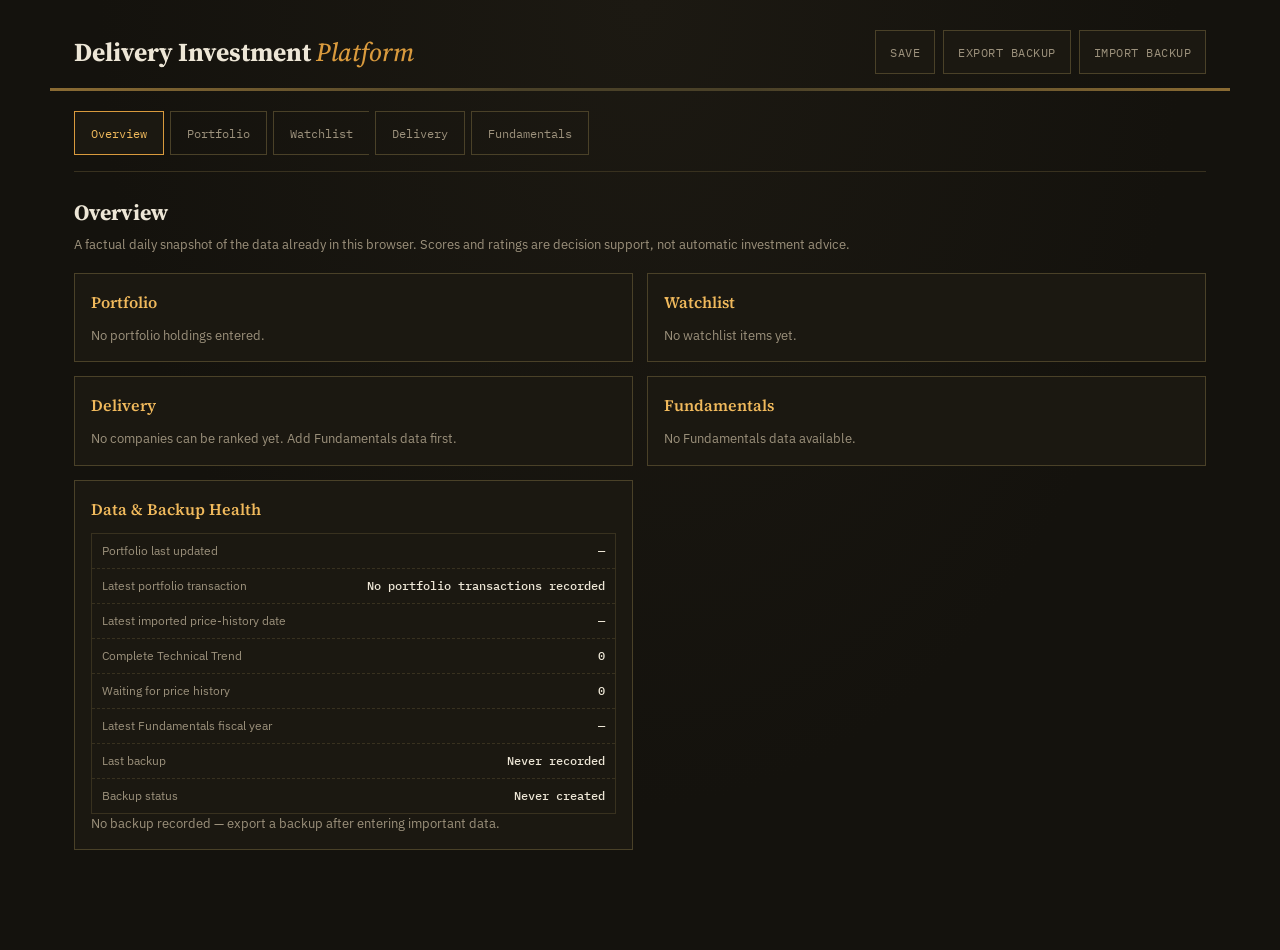
==== 01_Source/wealth-suite/index.html @ 5f9a4340 "Finalize practical investment workflow" ====
<!DOCTYPE html>
<html lang="en">
<head>
<meta charset="UTF-8">
<meta name="viewport" content="width=device-width, initial-scale=1.0">
<title>Personal Delivery Investment and Portfolio Management Platform</title>
<link rel="preconnect" href="https://fonts.googleapis.com">
<link rel="preconnect" href="https://fonts.gstatic.com" crossorigin>
<link href="https://fonts.googleapis.com/css2?family=Source+Serif+4:ital,opsz,wght@0,8..60,400;0,8..60,600;0,8..60,700;1,8..60,500&family=IBM+Plex+Mono:wght@400;500;600&family=IBM+Plex+Sans:wght@400;500;600&display=swap" rel="stylesheet">
<link rel="stylesheet" href="css/main.css">
</head>
<body>

<div class="status-bar" id="status-bar"></div>

<div class="masthead">
  <div class="wordmark">Delivery Investment <em>Platform</em></div>
  <div class="toolbar">
    <button id="btn-save">Save</button>
    <button id="btn-export">Export backup</button>
    <button id="btn-import">Import backup</button>
    <input type="file" id="import-file-input" accept="application/json" style="display:none">
  </div>
</div>
<div class="masthead-rule"></div>

<div class="app-shell">
  <div class="nav-tabs" id="nav-tabs"></div>
  <div id="module-container"></div>
</div>

<!-- Data layer -->
<script src="js/data-model.js"></script>
<script src="js/seed-data.js"></script>
<script src="js/persistence.js"></script>

<!-- Shared utilities -->
<script src="js/list-controls.js"></script>
<script src="js/company-calculations.js"></script>
<script src="js/price-history.js"></script>

<!-- Modules -->
<script src="js/modules/overview.js"></script>
<script src="js/modules/fundamentals.js"></script>
<script src="js/modules/watchlist.js"></script>
<script src="js/modules/portfolio.js"></script>
<script src="js/modules/delivery-screener.js"></script>

<!-- Shell (must load after modules, before the registration script below) -->
<script src="js/app.js"></script>

<script>
  // Module registration — the only place that knows about all five active modules.
  // Adding a module later means one line here, nothing else in this file
  // changes.
  App.registerModule("overview", "Overview", OverviewModule.render, "ready");
  App.registerModule("portfolio", "Portfolio", PortfolioModule.render, "ready");
  App.registerModule("watchlist", "Watchlist", WatchlistModule.render, "ready");
  App.registerModule("delivery", "Delivery", DeliveryScreenerModule.render, "ready");
  App.registerModule("fundamentals", "Fundamentals", FundamentalsModule.render, "ready");

  App.init();
</script>

</body>
</html>
---- 01_Source/wealth-suite/css/main.css ----
/* ============================================================================
   Wealth Intelligence Suite — Shared Stylesheet (Mobile-First)
   ============================================================================
   Permanent rule (charter, "Mobile-First Responsive Requirement"): base
   styles below target a 6-7 inch phone. The single @media block near the
   bottom ADDS desktop enhancements — it never creates a second codebase.
   Same HTML, same JS, same data; only the CSS changes by screen size.

   Concrete rules enforced throughout this file, not just claimed:
     - Every interactive element has min-height/min-width: 44px (Apple/Google's
       own accessibility minimum for a comfortable tap target).
     - Nothing uses overflow-x: auto/scroll as a crutch for "doesn't fit" —
       if content doesn't fit on a phone width, it wraps or restructures.
     - Tables are DESKTOP-ONLY (hidden below the breakpoint); their mobile
       equivalent is a card list rendered from the exact same JS data,
       never a separately-maintained view.
============================================================================ */

:root {
  --bg: #14120D; --bg-raised: #1B1811; --bg-ticket: #201C14;
  --paper: #EDE6D6; --paper-dim: #9C917C; --paper-faint: #6B6350;
  --rule: #38311F; --rule-bright: #4A4128;
  --amber: #D99A3D; --amber-bright: #F0B95C; --amber-dim: #8A6B33;
  --gain: #7DB37B; --loss: #C97369; --stamp: #A64B42;
  --serif: 'Source Serif 4', Georgia, serif;
  --mono: 'IBM Plex Mono', 'Courier New', monospace;
  --sans: 'IBM Plex Sans', -apple-system, sans-serif;
  --touch: 44px;
  --bottom-nav-height: 144px;
}
* { box-sizing: border-box; -webkit-tap-highlight-color: transparent; }
html { -webkit-text-size-adjust: 100%; }
body {
  margin:0; background: var(--bg);
  background-image: radial-gradient(ellipse at top, #1C1912 0%, #14120D 60%);
  color: var(--paper); font-family: var(--sans); line-height: 1.5;
  padding-bottom: calc(var(--bottom-nav-height) + 16px);
  overflow-x: hidden;
}

.masthead { padding: 16px 16px 0; display:flex; flex-direction:column; gap:12px; }
.wordmark { font-family: var(--serif); font-weight: 700; font-size: 22px; }
.wordmark em { color: var(--amber); font-style: italic; font-weight: 500; }
.toolbar { display:flex; gap:8px; flex-wrap:wrap; }
.toolbar button {
  background: var(--bg-raised); border:1px solid var(--rule-bright); color: var(--paper-dim);
  padding: 0 14px; min-height: var(--touch); font-family: var(--mono); font-size: 12px;
  text-transform:uppercase; letter-spacing:.5px; cursor:pointer; flex:1;
}
.toolbar button:hover, .toolbar button:active { border-color: var(--amber); color: var(--amber-bright); }
.masthead-rule { height: 3px; margin-top: 14px; background: linear-gradient(90deg, var(--amber-dim), var(--rule-bright) 40%, var(--rule-bright) 60%, var(--amber-dim)); }

.status-bar {
  position: fixed; top: 12px; left: 12px; right: 12px; z-index: 200;
  background: var(--bg-raised); border:1px solid var(--amber); color: var(--amber-bright);
  padding: 10px 16px; font-family: var(--mono); font-size: 12px; text-align:center;
  opacity: 0; transition: opacity .3s; pointer-events: none;
}
.status-bar.error { border-color: var(--loss); color: var(--loss); }

.nav-tabs {
  position: fixed; bottom: 0; left: 0; right: 0; z-index: 100;
  display: grid; grid-template-columns: repeat(3, 1fr); grid-auto-rows: minmax(var(--touch), auto);
  background: var(--bg-raised); border-top: 1px solid var(--rule-bright);
}
.nav-tab {
  background: transparent; border: none; border-right: 1px solid var(--rule);
  border-bottom: 1px solid var(--rule); color: var(--paper-dim);
  min-height: var(--touch); padding: 8px 4px; font-family: var(--mono); font-size: 11px;
  cursor: pointer; display:flex; flex-direction:column; align-items:center; justify-content:center; gap:3px;
}
.nav-tab:nth-child(3n) { border-right: none; }
.nav-tab.active { color: var(--amber-bright); background: var(--bg-ticket); }
.status-badge { font-size: 8px; background: var(--rule); color: var(--paper-faint); padding: 1px 5px; text-transform: uppercase; }

.app-shell { padding: 0 16px 24px; }

.module-header { margin-bottom: 18px; }
.module-header h2 { font-family: var(--serif); font-size: 22px; margin: 0 0 6px 0; }
.module-sub { font-size: 13px; color: var(--paper-dim); margin: 0; }

.specimen { position: relative; margin: 18px 0; background: var(--bg-raised); border: 1px solid var(--rule-bright); padding: 18px; }
.specimen h2 { font-family: var(--serif); font-size: 14px; font-weight: 600; margin: 0 0 10px 0; color: var(--amber-bright); }
.specimen p { margin: 8px 0; font-size: 13px; color: var(--paper-dim); line-height: 1.6; }
.specimen p.final { font-family: var(--serif); font-style: italic; color: var(--paper); font-size: 13px; }

.section-head { display:flex; align-items:baseline; gap:12px; flex-wrap:wrap; }
.section-title { font-family: var(--serif); font-weight:600; }

.ticket-tabs { display:flex; gap:8px; flex-wrap:wrap; margin-bottom:18px; }
.ticker-chip {
  background: var(--bg-raised); border:1px solid var(--rule-bright); color: var(--paper-dim);
  padding: 0 14px; min-height: var(--touch); min-width: 44px; font-family: var(--mono); font-size:12px; cursor:pointer;
}
.ticker-chip.active { border-color: var(--amber); color: var(--amber-bright); }

.ticket { background: var(--bg-raised); border: 1px solid var(--rule-bright); }
.ticket-body { padding: 16px; }
.ticket-top { display:flex; justify-content: space-between; align-items:flex-start; gap:12px; margin-bottom:14px; flex-wrap:wrap; }
.ticket-ticker { font-family: var(--serif); font-weight: 700; font-size: 20px; }
.ticket-score { text-align:right; }
.ticket-score .n { font-family: var(--mono); font-size: 22px; font-weight: 600; color: var(--amber-bright); }
.ticket-score .l { font-family: var(--mono); font-size: 9px; color: var(--paper-faint); text-transform:uppercase; }
.ticket-reason { font-size: 13px; color: var(--paper-dim); }

.ratio-grid { display:grid; grid-template-columns: repeat(2, 1fr); gap:1px; background: var(--rule); border:1px solid var(--rule); margin: 16px 0; }
.ratio-cell { background: var(--bg-ticket); padding: 12px; min-height: var(--touch); }
.ratio-label { font-family: var(--mono); font-size: 9px; text-transform:uppercase; color: var(--paper-faint); letter-spacing:.6px; margin-bottom:5px; }
.ratio-value { font-family: var(--serif); font-size: 18px; font-weight:600; }

.flag-list { margin: 8px 0; padding-left: 20px; font-size: 13px; color: var(--stamp); }
.flag-list li { margin-bottom: 8px; }

.warn-inline { font-family: var(--sans); font-size: 12.5px; color: var(--amber); padding: 10px 12px; background: #241C0E; border: 1px solid var(--amber-dim); }

.chip { display: inline-block; }
.chip.gain { color: var(--gain); border-color: #3D4E3B !important; }
.chip.loss { color: var(--loss); border-color: #4E3230 !important; }
.chip.flag { color: var(--amber); border-color: var(--amber-dim) !important; }

.list-controls { margin: 16px 0 20px; }

.table-wrap { display: none; }
.card-list { display: flex; flex-direction: column; gap: 10px; }
.data-card { background: var(--bg-ticket); border: 1px solid var(--rule); padding: 12px 14px; }
.data-card-title { font-family: var(--serif); font-weight:600; font-size: 15px; margin-bottom: 8px; }
.data-card-row { display:flex; justify-content:space-between; padding: 4px 0; font-size: 13px; border-bottom: 1px dashed var(--rule); }
.data-card-row:last-child { border-bottom: none; }
.data-card-row .k { color: var(--paper-faint); }
.data-card-row .v { color: var(--paper); font-family: var(--mono); }

table { width:100%; border-collapse: collapse; font-family: var(--mono); font-size: 12.5px; }
thead th { text-align:right; padding: 9px 10px; color: var(--amber); font-size: 10px; text-transform:uppercase; letter-spacing:.8px; border-bottom: 2px solid var(--rule-bright); font-weight:500; }
thead th:first-child { text-align:left; }
tbody td { padding: 8px 10px; border-bottom: 1px solid var(--rule); text-align:right; color: var(--paper-dim); }
tbody td:first-child { text-align:left; color: var(--paper); }
tbody tr:hover td { background: var(--bg-ticket); color: var(--paper); }

.panel { background: var(--bg-raised); border:1px solid var(--rule-bright); padding: 18px; }
.field-row { display:flex; flex-direction:column; gap:6px; margin-bottom:16px; }
.field-row label { font-size: 13px; color: var(--paper-dim); }
.field-row input {
  background: var(--bg-ticket); border:1px solid var(--rule-bright); color: var(--paper);
  padding: 0 12px; min-height: var(--touch); font-family: var(--mono); font-size: 15px; width: 100%;
}
.btn {
  background: var(--amber); color: var(--bg); border:none; padding: 0 24px; min-height: var(--touch);
  font-family: var(--mono); font-size:13px; font-weight:600; text-transform:uppercase; letter-spacing:.6px;
  cursor:pointer; margin-top:6px; width: 100%;
}
.btn:hover, .btn:active { background: var(--amber-bright); }

.overview-grid { display:grid; grid-template-columns: 1fr; gap: 14px; }
.overview-section { background: var(--bg-raised); border:1px solid var(--rule-bright); padding:16px; min-width:0; }
.overview-section .section-head { margin-bottom:12px; }
.overview-section .section-title { font-size:16px; color:var(--amber-bright); }
.overview-ratios { margin:0; }
.overview-list { border:1px solid var(--rule); margin-top:10px; }
.overview-list-row { display:flex; justify-content:space-between; align-items:flex-start; gap:14px; padding:8px 10px; border-bottom:1px dashed var(--rule); font-size:12px; }
.overview-list-row:last-child { border-bottom:none; }
.overview-list-row span { color:var(--paper-dim); min-width:0; overflow-wrap:anywhere; }
.overview-list-row strong { color:var(--paper); font-family:var(--mono); font-weight:500; text-align:right; }
.overview-list-row-stacked { flex-direction:column; gap:3px; }
.overview-list-row-stacked strong { font-family:var(--sans); }
.overview-empty, .overview-note { color:var(--paper-dim); font-size:13px; margin:0; }
.overview-gain { color:var(--gain); }
.overview-loss { color:var(--loss); }
.holding-actions { display:flex; flex-direction:column; align-items:stretch; gap:6px; min-width:120px; }
.holding-actions .btn, .holding-actions .ticker-chip { width:100%; min-height:34px; margin:0; padding:0 9px; font-size:10px; }
.holding-delete { text-transform:none; }

@media (min-width: 768px) {
  body { padding-bottom: 40px; }

  .masthead { flex-direction: row; justify-content: space-between; align-items: center; max-width: 1180px; margin: 0 auto; padding: 30px 24px 0; }
  .wordmark { font-size: 26px; }
  .toolbar button { flex: none; }
  .masthead-rule { max-width: 1180px; margin-left:auto; margin-right:auto; }

  .nav-tabs {
    position: static; display: flex; flex-wrap: wrap; gap: 6px; grid-template-columns: none;
    border-top: none; background: transparent; padding: 20px 0 16px; border-bottom: 1px solid var(--rule);
    max-width: 1180px; margin: 0 auto 24px;
  }
  .nav-tab { border: 1px solid var(--rule-bright); flex-direction: row; padding: 0 16px; font-size: 12px; }
  .nav-tab.active { border-color: var(--amber); background: var(--bg-raised); }

  .app-shell { max-width: 1180px; margin: 0 auto; padding: 0 24px 60px; }

  .ratio-grid { grid-template-columns: repeat(auto-fit, minmax(120px,1fr)); }
  .ticket-body { padding: 20px 24px; }
  .ticket-ticker { font-size: 22px; }

  .table-wrap { display: block; overflow-x: auto; }
  .card-list { display: none; }

  .panel { max-width: 520px; }
  .field-row { flex-direction: row; justify-content:space-between; align-items:center; }
  .field-row input { width: 130px; text-align: right; }
  .btn { width: auto; }

  .overview-grid { grid-template-columns: repeat(2, minmax(0, 1fr)); }
}
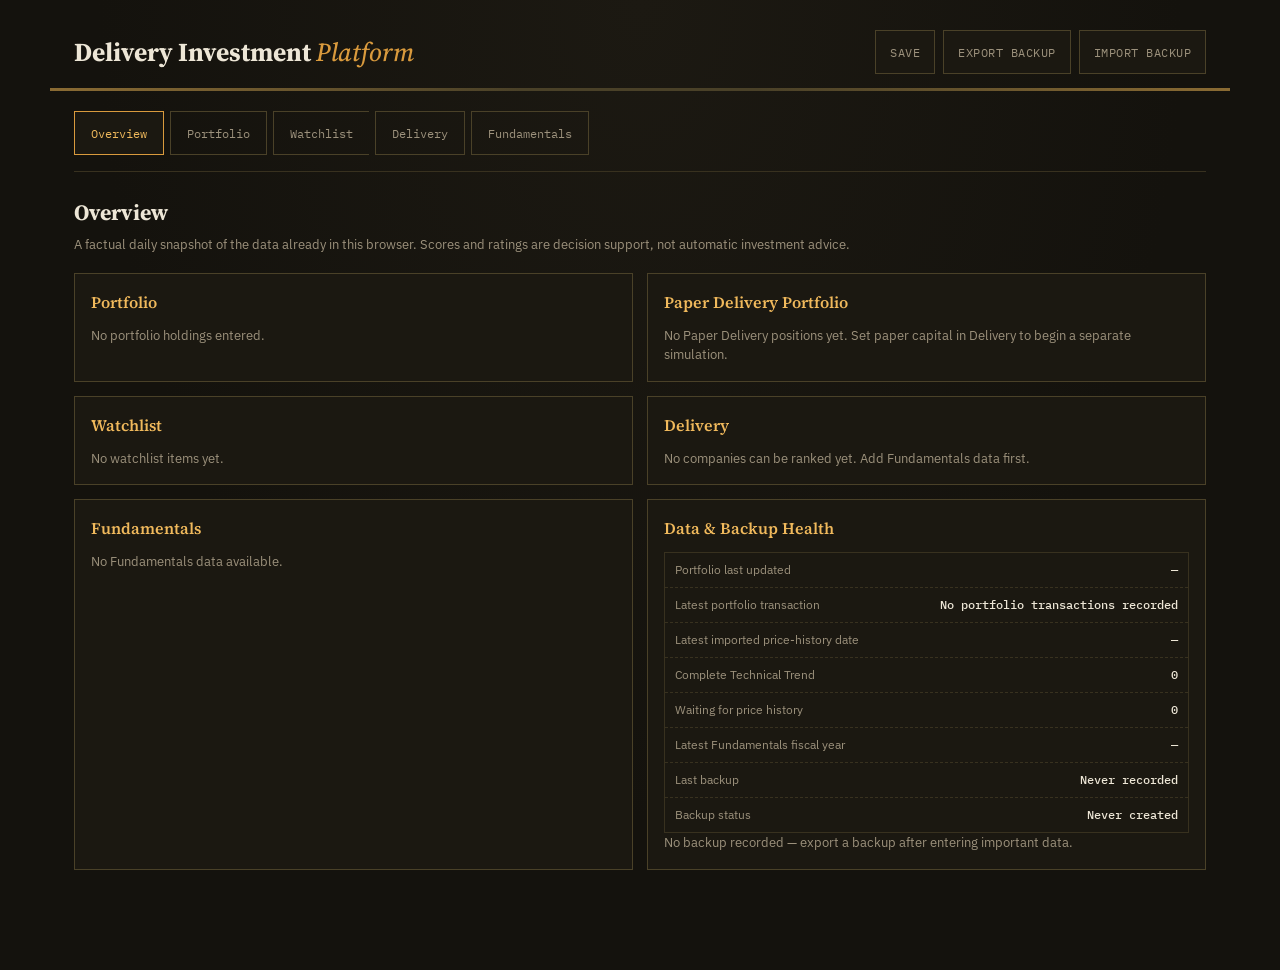
==== commit 151e1aac: "Add delivery paper trading facility" ====
--- a/01_Source/wealth-suite/index.html
+++ b/01_Source/wealth-suite/index.html
@@ -38,6 +38,7 @@
 <script src="js/list-controls.js"></script>
 <script src="js/company-calculations.js"></script>
 <script src="js/price-history.js"></script>
+<script src="js/paper-delivery.js"></script>
 
 <!-- Modules -->
 <script src="js/modules/overview.js"></script>
--- a/01_Source/wealth-suite/css/main.css
+++ b/01_Source/wealth-suite/css/main.css
@@ -139,10 +139,11 @@
 .panel { background: var(--bg-raised); border:1px solid var(--rule-bright); padding: 18px; }
 .field-row { display:flex; flex-direction:column; gap:6px; margin-bottom:16px; }
 .field-row label { font-size: 13px; color: var(--paper-dim); }
-.field-row input {
+.field-row input, .field-row textarea, .field-row select {
   background: var(--bg-ticket); border:1px solid var(--rule-bright); color: var(--paper);
   padding: 0 12px; min-height: var(--touch); font-family: var(--mono); font-size: 15px; width: 100%;
 }
+.field-row textarea { padding-top:10px; resize:vertical; }
 .btn {
   background: var(--amber); color: var(--bg); border:none; padding: 0 24px; min-height: var(--touch);
   font-family: var(--mono); font-size:13px; font-weight:600; text-transform:uppercase; letter-spacing:.6px;
@@ -168,6 +169,19 @@
 .holding-actions { display:flex; flex-direction:column; align-items:stretch; gap:6px; min-width:120px; }
 .holding-actions .btn, .holding-actions .ticker-chip { width:100%; min-height:34px; margin:0; padding:0 9px; font-size:10px; }
 .holding-delete { text-transform:none; }
+.delivery-subtabs { border-bottom:1px solid var(--rule); padding-bottom:12px; }
+.paper-panel { max-width:none; margin-bottom:18px; }
+.paper-panel .section-head { margin-bottom:10px; }
+.paper-form-grid { display:grid; grid-template-columns:1fr; gap:0 16px; margin-top:16px; }
+.paper-field { align-items:stretch; flex-direction:column; }
+.paper-field input, .paper-field textarea { width:100%; text-align:left; }
+.paper-action-row { display:flex; flex-direction:column; gap:8px; margin-top:14px; }
+.paper-action-row .btn, .paper-action-row .ticker-chip { width:100%; margin:0; }
+.paper-section-head { margin:24px 0 10px; }
+.paper-summary { margin-top:0; }
+.paper-manual-price { display:grid; gap:8px; margin:12px 0; }
+.paper-manual-price input { width:100%; min-height:var(--touch); padding:0 10px; background:var(--bg-raised); border:1px solid var(--rule-bright); color:var(--paper); font-family:var(--mono); }
+.paper-review-grid { display:grid; grid-template-columns:1fr; gap:14px; margin:16px 0; }
 
 @media (min-width: 768px) {
   body { padding-bottom: 40px; }
@@ -200,4 +214,11 @@
   .btn { width: auto; }
 
   .overview-grid { grid-template-columns: repeat(2, minmax(0, 1fr)); }
-}
+  .paper-form-grid { grid-template-columns:repeat(2, minmax(0, 1fr)); }
+  .paper-field { align-items:stretch; flex-direction:column; }
+  .paper-field input, .paper-field textarea { width:100%; text-align:left; }
+  .paper-field-wide { grid-column:1 / -1; }
+  .paper-action-row { flex-direction:row; align-items:stretch; }
+  .paper-action-row .btn, .paper-action-row .ticker-chip { width:auto; flex:0 1 auto; }
+  .paper-review-grid { grid-template-columns:repeat(2, minmax(0, 1fr)); }
+}
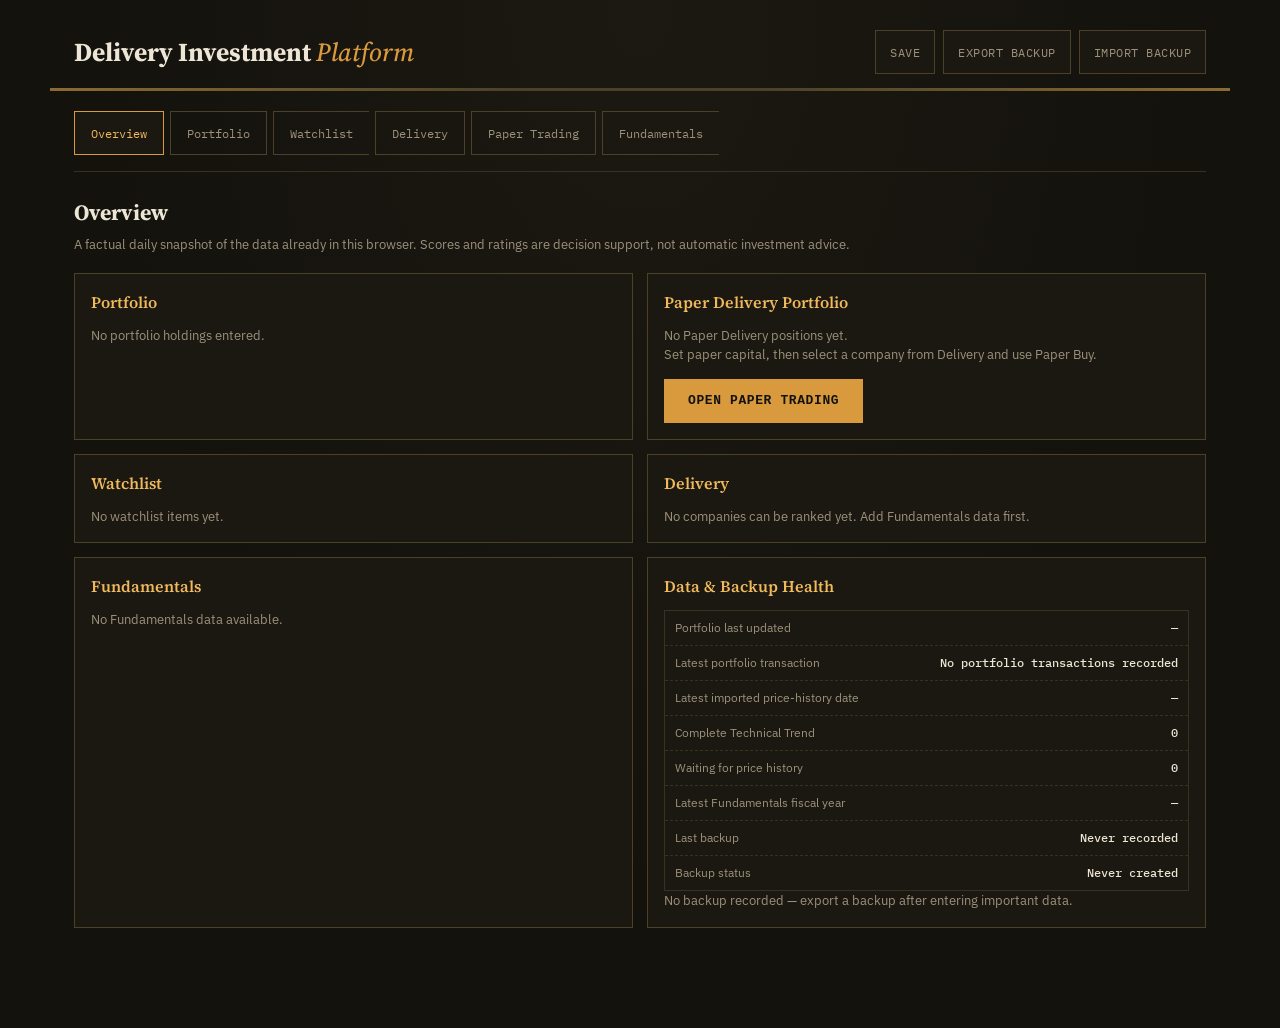
==== commit 0842850b: "Simplify paper trading navigation" ====
--- a/01_Source/wealth-suite/index.html
+++ b/01_Source/wealth-suite/index.html
@@ -38,6 +38,7 @@
 <script src="js/list-controls.js"></script>
 <script src="js/company-calculations.js"></script>
 <script src="js/price-history.js"></script>
+<script src="js/paper-quotes.js"></script>
 <script src="js/paper-delivery.js"></script>
 
 <!-- Modules -->
@@ -46,18 +47,20 @@
 <script src="js/modules/watchlist.js"></script>
 <script src="js/modules/portfolio.js"></script>
 <script src="js/modules/delivery-screener.js"></script>
+<script src="js/modules/paper-trading.js"></script>
 
 <!-- Shell (must load after modules, before the registration script below) -->
 <script src="js/app.js"></script>
 
 <script>
-  // Module registration — the only place that knows about all five active modules.
+  // Module registration — the only place that knows about all six active modules.
   // Adding a module later means one line here, nothing else in this file
   // changes.
   App.registerModule("overview", "Overview", OverviewModule.render, "ready");
   App.registerModule("portfolio", "Portfolio", PortfolioModule.render, "ready");
   App.registerModule("watchlist", "Watchlist", WatchlistModule.render, "ready");
   App.registerModule("delivery", "Delivery", DeliveryScreenerModule.render, "ready");
+  App.registerModule("paper-trading", "Paper Trading", PaperTradingModule.render, "ready");
   App.registerModule("fundamentals", "Fundamentals", FundamentalsModule.render, "ready");
 
   App.init();
--- a/01_Source/wealth-suite/css/main.css
+++ b/01_Source/wealth-suite/css/main.css
@@ -155,6 +155,10 @@
 .overview-section { background: var(--bg-raised); border:1px solid var(--rule-bright); padding:16px; min-width:0; }
 .overview-section .section-head { margin-bottom:12px; }
 .overview-section .section-title { font-size:16px; color:var(--amber-bright); }
+.overview-section[data-paper-trading-card] { cursor:pointer; }
+.overview-section[data-paper-trading-card]:hover,
+.overview-section[data-paper-trading-card]:focus-visible { border-color:var(--amber); outline:none; }
+.overview-paper-action { margin-top:14px; }
 .overview-ratios { margin:0; }
 .overview-list { border:1px solid var(--rule); margin-top:10px; }
 .overview-list-row { display:flex; justify-content:space-between; align-items:flex-start; gap:14px; padding:8px 10px; border-bottom:1px dashed var(--rule); font-size:12px; }
@@ -181,6 +185,15 @@
 .paper-summary { margin-top:0; }
 .paper-manual-price { display:grid; gap:8px; margin:12px 0; }
 .paper-manual-price input { width:100%; min-height:var(--touch); padding:0 10px; background:var(--bg-raised); border:1px solid var(--rule-bright); color:var(--paper); font-family:var(--mono); }
+.paper-price-selector { border:1px solid var(--rule-bright); margin:16px 0 0; padding:14px; }
+.paper-price-selector legend { color:var(--amber-bright); font-family:var(--sans); font-size:12px; padding:0 6px; }
+.paper-price-choice { display:block; color:var(--paper); font-family:var(--sans); font-size:12px; margin:10px 0; }
+.paper-price-choice input { margin-right:7px; }
+.paper-quote-status { display:grid; gap:5px; margin:12px 0; padding:10px; border:1px dashed var(--rule); color:var(--paper-dim); font-family:var(--mono); font-size:11px; }
+.paper-quote-status strong { color:var(--amber-bright); }
+.paper-api-optional { border:1px dashed var(--rule-bright); margin:14px 0; padding:10px 12px; }
+.paper-api-optional summary { color:var(--paper-dim); cursor:pointer; font-family:var(--mono); font-size:12px; min-height:var(--touch); display:flex; align-items:center; }
+.paper-empty-message { margin-top:18px; }
 .paper-review-grid { display:grid; grid-template-columns:1fr; gap:14px; margin:16px 0; }
 
 @media (min-width: 768px) {
